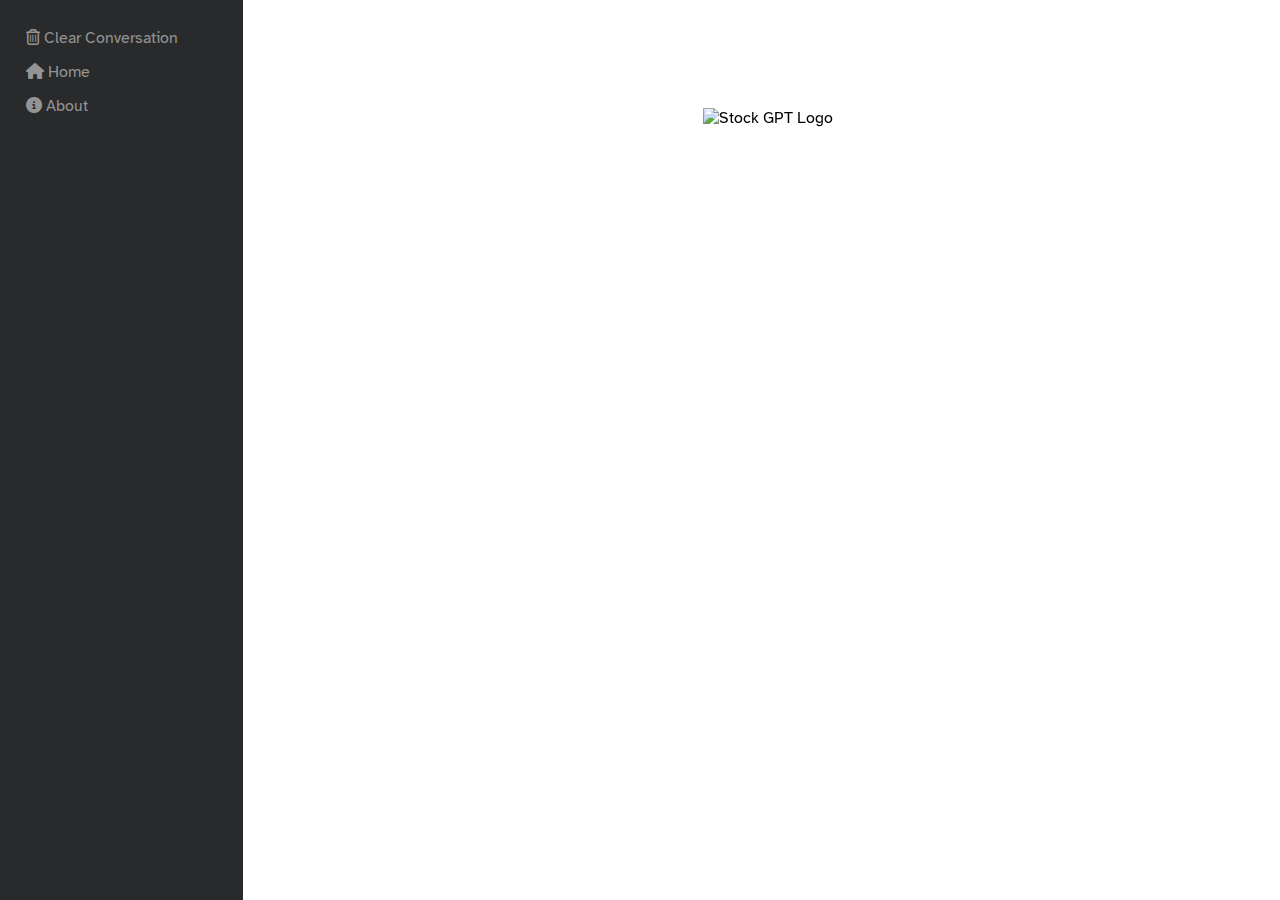
==== about.html @ d2cbf6c6 "alignment complete, W." ====
<!DOCTYPE html>
<html>
  <head>
      <title>StockGPT About</title>
      <link rel="stylesheet" href="styles.css">
      <meta charset="UTF-8">
      <meta name="viewport" content="width=device-width, initial-scale=1.0">
      
      <!-- styling -->
      <link rel="stylesheet" href="./style.css">

      <!-- icons -->
      <link rel="stylesheet" href="https://cdnjs.cloudflare.com/ajax/libs/font-awesome/6.2.1/css/all.min.css"> 
  
      <!-- favicon -->
      <link rel="apple-touch-icon" type="image/x-icon" href="./assets/logo.ico">
      <link rel="icon" type="image/x-icon" href="./assets/logo192.png">
      
      <script src="./functions.js"></script>
    </head>

    <body>
        <div class="sidebar">
            <a href="index.html">
                <i class="fa-regular fa-trash-can"></i>
                Clear Conversation
            </a>
            <a href="index.html">
                <i class="fa-solid fa-house"></i>
                Home
            </a>
            <a href="about.html">
                <i class="fa-solid fa-circle-info"></i>
                About
            </a>
        </div>

        <div id="main-content">
            <div id = "conversation-box">
                <div id="conversation"></div>
                <div id="spacer"></div>
            </div>

            <div class="logo-container">
                <div id="main-logo">
                    <img src="C:\Users\Ryan_\Downloads\Personal\soft\stockgpt\assets\stockGPT_logo.png" alt="Stock GPT Logo">
                </div>
            </div>
        </div>

  </body>
</html>
---- style.css ----
@import url('https://fonts.googleapis.com/css2?family=Atkinson+Hyperlegible:ital,wght@0,400;0,700;1,400;1,700&display=swap');

* {
    outline:none;
    text-decoration:none;
    border:none;
  }
  
:root {
    --primary: #5358fd;
    --light: #DDDDDD;
    --secondary: #2531ce;
    --mid-dark: #949494;
    --dark: #292A2B;
    font-family: 'Atkinson Hyperlegible', sans-serif;
}
  

body {
    background-color: #FFFFFF;
    margin: 0;
    padding: 0;
    display: flex;
}

.sidebar {
  background-color: var(--dark);
  height: 100%;
  width: 15%;
  position: fixed;
  top: 0;
  left: 0;
  padding: 2%;
  color: var(--mid-dark);
  z-index: 1;
}

.sidebar a {
  display: block;
  margin-bottom: 10px;
  line-height: 24px;
  text-decoration: none;
  color: var(--mid-dark);
}

.sidebar a:hover{
  animation: sideBarHover;
  animation-fill-mode: forwards;
  animation-duration: 0.5s;
}

@keyframes sideBarHover {
  0%    { 
          transform: translate(0px,  0px); 
          color: var(--mid-dark);
        }
  100%  { 
          transform: translate(5px,  0px); 
          color: white;
        }
}

#main-content {
  padding-right: 10%;
  z-index: 50;
  margin-left: 19%;
  width: 100%;
  /* overflow-y: auto; supposed to make it scrollable? */ 
}

/* CONVERSATION / TEXT BLOCK */

#conversation-box {
  overflow-anchor: none;
}

#conversation {
  display: block;
}

.inputDisplay {
  background-color: rgb(236, 237, 240);
  width: 100%;
  padding-left: 7%;
  padding-top: 2%;
  padding-bottom: 2%;
  padding-right:7%;
  display: flex;
}

.responseDisplay {
  background-color: rgb(170, 170, 174);
  width: 100%;
  padding-left: 7%;
  padding-top: 2%;
  padding-bottom: 2%;
  padding-right:7%;
  display: flex;
}

#spacer {
  height: 200px;
}

/* search bar */

.search-bar-box {
  position: fixed;
  z-index: 5;
  bottom: 5%;
  width: 70%;
  display: flex;
  flex-direction: column;
  align-items: center; /* align vertical */
  right: 5%;
}

.disclaimer {
  color: gray;
  font-size: small;
}

.underline {
  text-decoration: underline;
}

.search-bar {
    width: 100%;
    height: 8%;
    background-color: #FFFFFF;
    border: 1px solid var(--mid-dark);
    border-radius: 10px; /* change border-radius to 10px; makes the squared edges */
    padding: 5px 10px;
    box-sizing: border-box;
    display: flex;
    align-items: center;
  }
  
  .search-bar input[type="text"] {
    flex: 1;
    border: none;
    outline: none;
    font-size: 16px;
    margin-left: 10px;
    border-radius: 10px; /* change border-radius to 10px; makes the squared edges */
    padding: 8px 16px;
  }
  
  .search-bar button {
    border: none;
    outline: none;
    background-color: transparent;
    color: var(--mid-dark);
    border-radius: 20px;
    padding: 5px 15px;
    font-size: 16px;
    margin-left: 10px;
    cursor: pointer;
  }

  .search-bar button:hover {
    animation: searchButtonHover;
    animation-fill-mode: forwards;
    animation-duration: 0.5s;
  }
  
  @keyframes searchButtonHover {
    0%    {  
            color: var(--mid-dark);
            background-color: transparent;
          }
    100%  { 
            color: black;
            background-color: var(--light);
          }
  }

  /* Main Logo */

  .logo-container {
  position: fixed;
  z-index: 5;
  top: 12%;
  width: 70%;
  display: flex;
  flex-direction: column;
  align-items: center; /* align vertical */
  right: 5%;
}
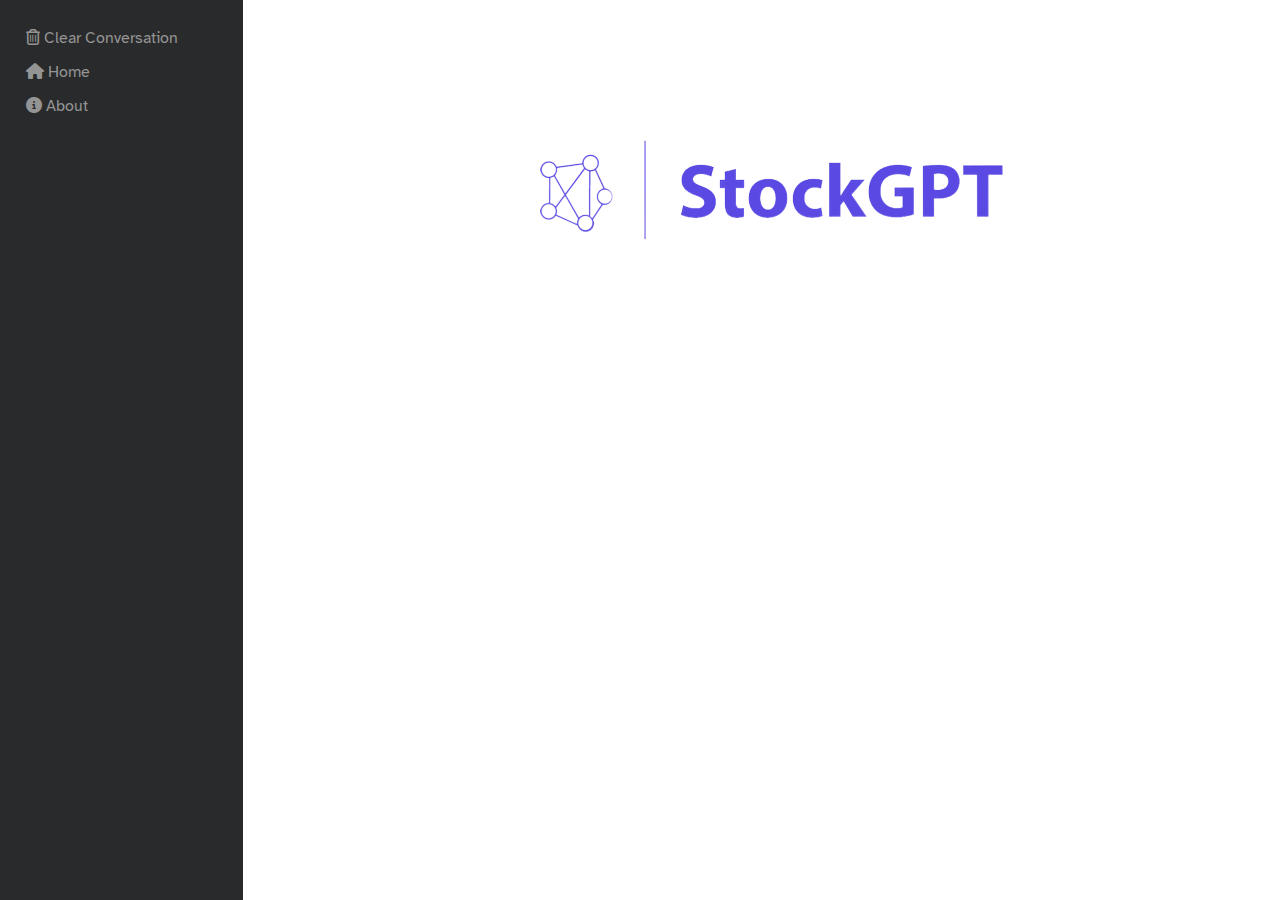
==== commit e995fae2: "small fix with the directory specification of the main logo" ====
--- a/about.html
+++ b/about.html
@@ -43,7 +43,7 @@
 
             <div class="logo-container">
                 <div id="main-logo">
-                    <img src="C:\Users\Ryan_\Downloads\Personal\soft\stockgpt\assets\stockGPT_logo.png" alt="Stock GPT Logo">
+                    <img src="./assets/stockGPT_logo.png" alt="Stock GPT Logo">
                 </div>
             </div>
         </div>
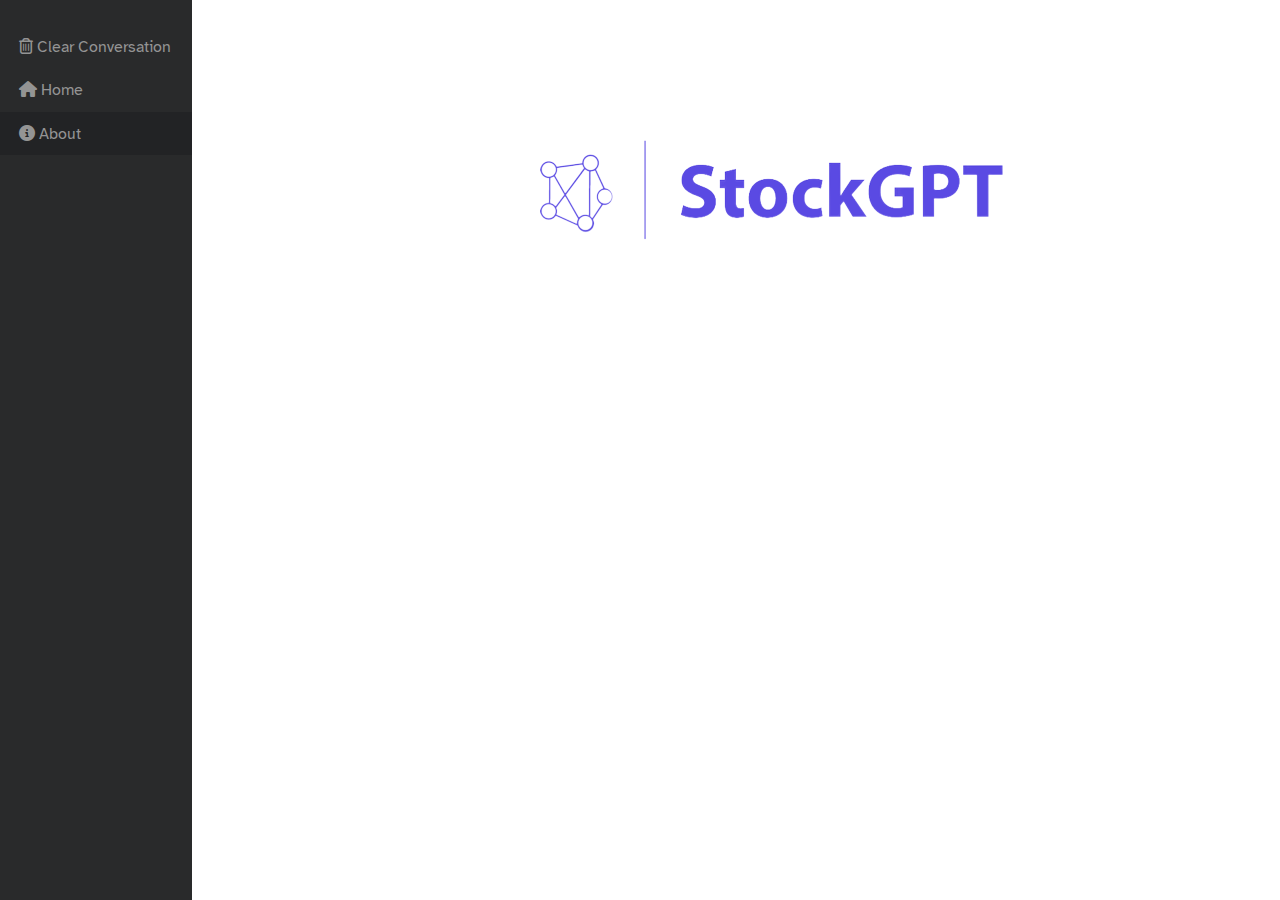
==== commit b1943e46: "show what page it's on + fixed typo" ====
--- a/about.html
+++ b/about.html
@@ -21,18 +21,24 @@
 
     <body>
         <div class="sidebar">
-            <a href="index.html">
-                <i class="fa-regular fa-trash-can"></i>
-                Clear Conversation
-            </a>
-            <a href="index.html">
-                <i class="fa-solid fa-house"></i>
-                Home
-            </a>
-            <a href="about.html">
-                <i class="fa-solid fa-circle-info"></i>
-                About
-            </a>
+            <div>
+                <a href="index.html">
+                    <i class="fa-regular fa-trash-can"></i>
+                    Clear Conversation
+                </a>
+            </div>
+            <div>
+                <a href="index.html">
+                    <i class="fa-solid fa-house"></i>
+                    Home
+                </a>
+            </div>
+            <div style="background-color: var(--darkest);">
+                <a href="about.html">
+                    <i class="fa-solid fa-circle-info"></i>
+                    About
+                </a>
+            </div>
         </div>
 
         <div id="main-content">
--- a/style.css
+++ b/style.css
@@ -12,6 +12,7 @@
     --secondary: #2531ce;
     --mid-dark: #949494;
     --dark: #292A2B;
+    --darkest: #222325;
     font-family: 'Atkinson Hyperlegible', sans-serif;
 }
   
@@ -30,24 +31,33 @@
   position: fixed;
   top: 0;
   left: 0;
-  padding: 2%;
+  padding-top: 2%;
   color: var(--mid-dark);
   z-index: 1;
 }
 
-.sidebar a {
-  display: block;
-  margin-bottom: 10px;
+.sidebar div {
+  padding-left: 10%;
+  padding-right: 10%;
+  padding-top: 5%;
+  padding-bottom: 5%;
+
+  display: flex;
+  align-items: center;
+}
+
+.sidebar div a {
   line-height: 24px;
   text-decoration: none;
   color: var(--mid-dark);
+  transition: 0.5s;
 }
 
-.sidebar a:hover{
-  animation: sideBarHover;
-  animation-fill-mode: forwards;
-  animation-duration: 0.5s;
+.sidebar div:hover a {
+  color: white;
+  transform: translate(5px,  0px); 
 }
+
 
 @keyframes sideBarHover {
   0%    { 
@@ -134,48 +144,48 @@
     box-sizing: border-box;
     display: flex;
     align-items: center;
-  }
+}
   
-  .search-bar input[type="text"] {
-    flex: 1;
-    border: none;
-    outline: none;
-    font-size: 16px;
-    margin-left: 10px;
-    border-radius: 10px; /* change border-radius to 10px; makes the squared edges */
-    padding: 8px 16px;
-  }
-  
-  .search-bar button {
-    border: none;
-    outline: none;
-    background-color: transparent;
-    color: var(--mid-dark);
-    border-radius: 20px;
-    padding: 5px 15px;
-    font-size: 16px;
-    margin-left: 10px;
-    cursor: pointer;
-  }
+.search-bar input[type="text"] {
+  flex: 1;
+  border: none;
+  outline: none;
+  font-size: 16px;
+  margin-left: 10px;
+  border-radius: 10px; /* change border-radius to 10px; makes the squared edges */
+  padding: 8px 16px;
+}
 
-  .search-bar button:hover {
-    animation: searchButtonHover;
-    animation-fill-mode: forwards;
-    animation-duration: 0.5s;
-  }
-  
-  @keyframes searchButtonHover {
-    0%    {  
-            color: var(--mid-dark);
-            background-color: transparent;
-          }
-    100%  { 
-            color: black;
-            background-color: var(--light);
-          }
-  }
+.search-bar button {
+  border: none;
+  outline: none;
+  background-color: transparent;
+  color: var(--mid-dark);
+  border-radius: 20px;
+  padding: 5px 15px;
+  font-size: 16px;
+  margin-left: 10px;
+  cursor: pointer;
+}
 
-  /* Main Logo */
+.search-bar button:hover {
+  animation: searchButtonHover;
+  animation-fill-mode: forwards;
+  animation-duration: 0.5s;
+}
+
+@keyframes searchButtonHover {
+  0%    {  
+          color: var(--mid-dark);
+          background-color: transparent;
+        }
+  100%  { 
+          color: black;
+          background-color: var(--light);
+        }
+}
+
+  /* main logo */
 
   .logo-container {
   position: fixed;
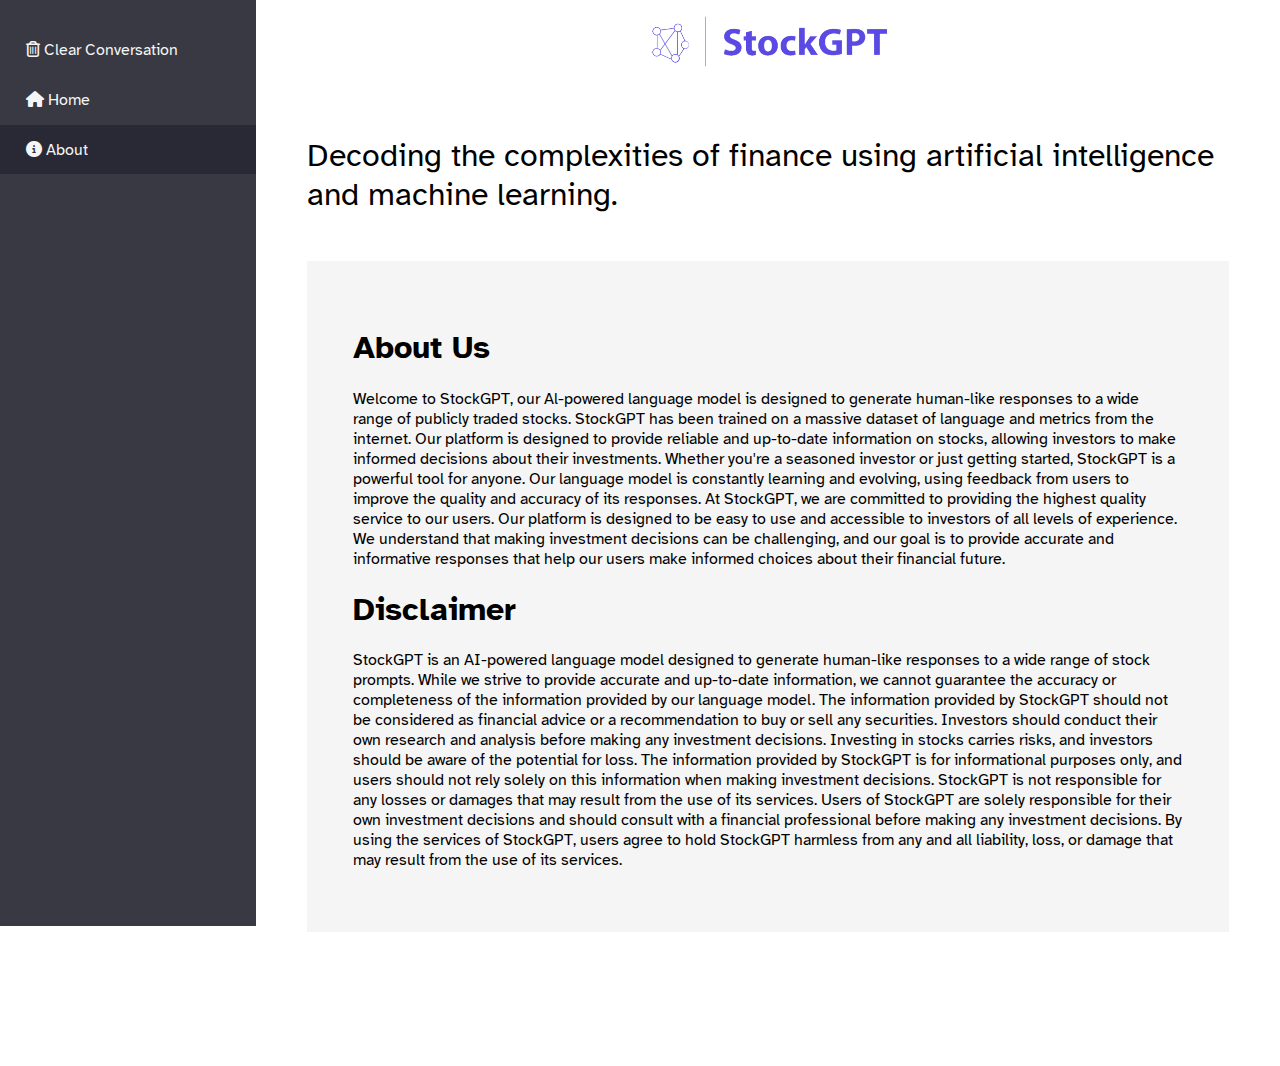
==== commit 78828b14: "style changes" ====
--- a/about.html
+++ b/about.html
@@ -42,14 +42,35 @@
         </div>
 
         <div id="main-content">
-            <div id = "conversation-box">
-                <div id="conversation"></div>
-                <div id="spacer"></div>
+            <div id="main-logo">
+                <img src="./assets/stockGPT_logoText.png" alt="Stock GPT Logo">
             </div>
-
-            <div class="logo-container">
-                <div id="main-logo">
-                    <img src="./assets/stockGPT_logo.png" alt="Stock GPT Logo">
+            <div id="about">
+                <div class="about-subtitle">
+                    Decoding the complexities of finance using artificial intelligence and machine learning.
+                </div>
+                <div class="about-section">
+                    <h1>About Us</h1>
+                    <p>Welcome to StockGPT, our Al-powered language model is designed to generate human-like responses to a wide range of publicly traded stocks. StockGPT has been trained on a massive dataset of language and metrics from the internet.
+                        Our platform is designed to provide reliable and up-to-date information on stocks, allowing investors to make informed decisions about their investments. Whether you're a seasoned investor or just getting started, StockGPT is a powerful tool for anyone. Our language model is constantly learning and evolving, using feedback from users to improve the quality and accuracy of its responses.
+                        At StockGPT, we are committed to providing the highest quality service to our users. Our platform is designed to be easy to use and accessible to investors of all levels of experience. We understand that making investment decisions can be challenging, and our goal is to provide accurate and informative responses that help our users make informed choices about their financial future.
+                    </p>
+                    <h1>Disclaimer</h1>
+                    <p>
+                        StockGPT is an AI-powered language model designed to generate human-like responses to a
+                        wide range of stock prompts. While we strive to provide accurate and up-to-date information,
+                        we cannot guarantee the accuracy or completeness of the information provided by our
+                        language model. The information provided by StockGPT should not be considered as financial
+                        advice or a recommendation to buy or sell any securities. Investors should conduct their own
+                        research and analysis before making any investment decisions. Investing in stocks carries risks,
+                        and investors should be aware of the potential for loss. The information provided by StockGPT
+                        is for informational purposes only, and users should not rely solely on this information when
+                        making investment decisions. StockGPT is not responsible for any losses or damages that may
+                        result from the use of its services. Users of StockGPT are solely responsible for their own
+                        investment decisions and should consult with a financial professional before making any
+                        investment decisions. By using the services of StockGPT, users agree to hold StockGPT harmless
+                        from any and all liability, loss, or damage that may result from the use of its services.
+                    </p>
                 </div>
             </div>
         </div>
--- a/style.css
+++ b/style.css
@@ -8,11 +8,12 @@
   
 :root {
     --primary: #5358fd;
-    --light: #DDDDDD;
+    --light: #fffefd;
     --secondary: #2531ce;
-    --mid-dark: #949494;
-    --dark: #292A2B;
-    --darkest: #222325;
+    --mid-dark: #f6f5f5;
+    --more-dark: #d6d6d6;
+    --dark: #383943;
+    --darkest: #282934;
     font-family: 'Atkinson Hyperlegible', sans-serif;
 }
   
@@ -27,7 +28,7 @@
 .sidebar {
   background-color: var(--dark);
   height: 100%;
-  width: 15%;
+  width: 20%;
   position: fixed;
   top: 0;
   left: 0;
@@ -71,11 +72,11 @@
 }
 
 #main-content {
-  padding-right: 10%;
+  /* padding-right: 10%; */
   z-index: 50;
-  margin-left: 19%;
+  margin-left: 20%;
   width: 100%;
-  /* overflow-y: auto; supposed to make it scrollable? */ 
+  /* overflow-y: auto;  */
 }
 
 /* CONVERSATION / TEXT BLOCK */
@@ -89,7 +90,8 @@
 }
 
 .inputDisplay {
-  background-color: rgb(236, 237, 240);
+  background-color: var(--light);
+  border-bottom: 1px var(--more-dark) solid;
   width: 100%;
   padding-left: 7%;
   padding-top: 2%;
@@ -99,7 +101,8 @@
 }
 
 .responseDisplay {
-  background-color: rgb(170, 170, 174);
+  background-color: var(--mid-dark);
+  border-bottom: 1px var(--more-dark) solid;
   width: 100%;
   padding-left: 7%;
   padding-top: 2%;
@@ -122,7 +125,7 @@
   display: flex;
   flex-direction: column;
   align-items: center; /* align vertical */
-  right: 5%;
+  right: 7%;
 }
 
 .disclaimer {
@@ -138,7 +141,7 @@
     width: 100%;
     height: 8%;
     background-color: #FFFFFF;
-    border: 1px solid var(--mid-dark);
+    border: 1px solid gray;
     border-radius: 10px; /* change border-radius to 10px; makes the squared edges */
     padding: 5px 10px;
     box-sizing: border-box;
@@ -187,7 +190,7 @@
 
   /* main logo */
 
-  .logo-container {
+.logo-container {
   position: fixed;
   z-index: 5;
   top: 12%;
@@ -196,4 +199,37 @@
   flex-direction: column;
   align-items: center; /* align vertical */
   right: 5%;
+}
+
+.logo-top {
+  background-color: var(--mid-dark);
+  border-bottom: 1px var(--more-dark) solid;
+  padding-top: 5px;
+  padding-bottom: 5px;
+  
+  display: flex;
+  justify-content: center;
+}
+
+/* ABOUT PAGE STUFF */
+
+.about-section {
+  background-color: var(--mid-dark);
+  padding: 5%;
+}
+
+.about-subtitle {
+  font-size: xx-large;
+  /* font-weight: bold; */
+  margin-bottom: 5%;
+}
+
+#main-logo {
+  display: flex;
+  justify-content: center;
+  height: 8%;
+}
+
+#about {
+  padding: 5%;
 }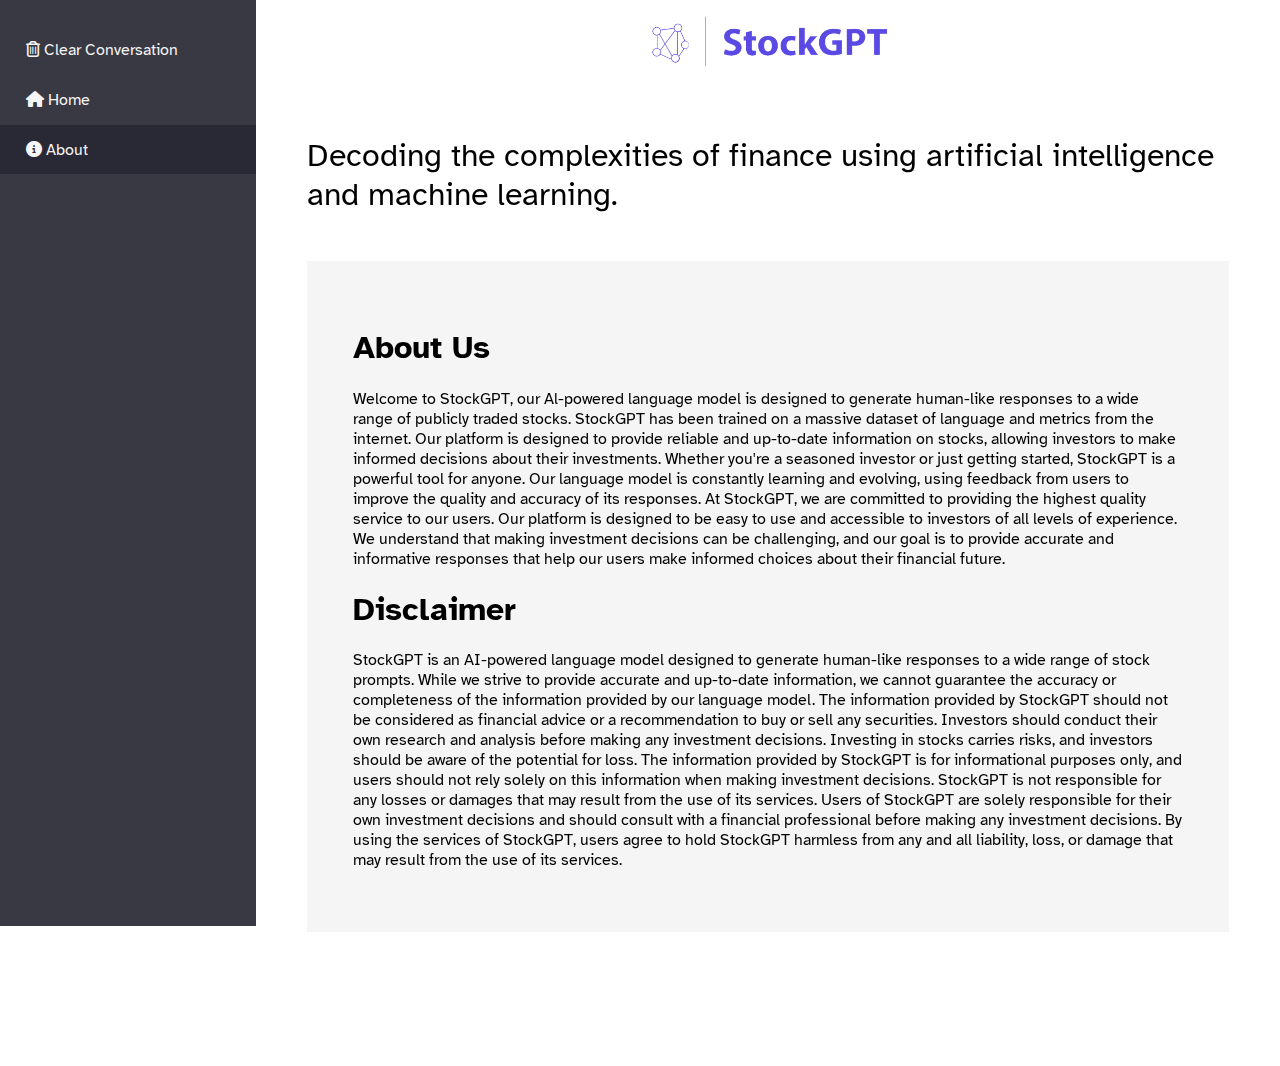
==== commit b1754130: "added mobile view" ====
--- a/about.html
+++ b/about.html
@@ -20,7 +20,7 @@
     </head>
 
     <body>
-        <div class="sidebar">
+        <div id="sidebar">
             <div>
                 <a href="index.html">
                     <i class="fa-regular fa-trash-can"></i>
@@ -41,9 +41,22 @@
             </div>
         </div>
 
+        <header class="mobile">
+            <svg id="mobileMenuButton" class="ham hamRotate ham4" viewBox="0 0 100 100" width="40" onclick="toggleMobileMenu()" >
+                <path
+                      class="line top"
+                      d="m 70,33 h -40 c 0,0 -8.5,-0.149796 -8.5,8.5 0,8.649796 8.5,8.5 8.5,8.5 h 20 v -20" />
+                <path
+                      class="line middle"
+                      d="m 70,50 h -40" />
+                <path
+                      class="line bottom"
+                      d="m 30,67 h 40 c 0,0 8.5,0.149796 8.5,-8.5 0,-8.649796 -8.5,-8.5 -8.5,-8.5 h -20 v 20" />
+            </svg>
+        </header>
         <div id="main-content">
             <div id="main-logo">
-                <img src="./assets/stockGPT_logoText.png" alt="Stock GPT Logo">
+                <img src="./assets/stockGPT_logoText.png" width="auto" height="auto%" alt="Stock GPT Logo">
             </div>
             <div id="about">
                 <div class="about-subtitle">
--- a/style.css
+++ b/style.css
@@ -25,19 +25,19 @@
     display: flex;
 }
 
-.sidebar {
+#sidebar {
   background-color: var(--dark);
-  height: 100%;
+  height: 100vh;
   width: 20%;
   position: fixed;
   top: 0;
   left: 0;
   padding-top: 2%;
   color: var(--mid-dark);
-  z-index: 1;
-}
-
-.sidebar div {
+  z-index: -10;
+}
+
+#sidebar div {
   padding-left: 10%;
   padding-right: 10%;
   padding-top: 5%;
@@ -47,14 +47,14 @@
   align-items: center;
 }
 
-.sidebar div a {
+#sidebar div a {
   line-height: 24px;
   text-decoration: none;
   color: var(--mid-dark);
   transition: 0.5s;
 }
 
-.sidebar div:hover a {
+#sidebar div:hover a {
   color: white;
   transform: translate(5px,  0px); 
 }
@@ -74,40 +74,49 @@
 #main-content {
   /* padding-right: 10%; */
   z-index: 50;
+  width: 100%;
+  display: flex;
+  flex-direction: column;
+  /* justify-content: center; */
+  /* overflow-y: auto;  */
   margin-left: 20%;
-  width: 100%;
-  /* overflow-y: auto;  */
 }
 
 /* CONVERSATION / TEXT BLOCK */
 
 #conversation-box {
-  overflow-anchor: none;
+  /* overflow-anchor: none; */
+  /* overflow-x: hidden; */
+  z-index: 20;
+  background-color: var(--light);
 }
 
 #conversation {
-  display: block;
+  display: flex;
+  flex-direction: column;
+  align-items: stretch;
+  /* width: 80%; */
 }
 
 .inputDisplay {
   background-color: var(--light);
   border-bottom: 1px var(--more-dark) solid;
-  width: 100%;
+  /* width: 100%; */
   padding-left: 7%;
   padding-top: 2%;
   padding-bottom: 2%;
-  padding-right:7%;
+  padding-right:10%;
   display: flex;
 }
 
 .responseDisplay {
   background-color: var(--mid-dark);
   border-bottom: 1px var(--more-dark) solid;
-  width: 100%;
+  /* width: 100%; */
   padding-left: 7%;
   padding-top: 2%;
   padding-bottom: 2%;
-  padding-right:7%;
+  padding-right:10%;
   display: flex;
 }
 
@@ -121,11 +130,14 @@
   position: fixed;
   z-index: 5;
   bottom: 5%;
-  width: 70%;
+  width: 80%;
+
+  padding-left: 2%;
+  padding-right: 2%;
+
   display: flex;
   flex-direction: column;
   align-items: center; /* align vertical */
-  right: 7%;
 }
 
 .disclaimer {
@@ -137,16 +149,23 @@
   text-decoration: underline;
 }
 
+.search-bar-box-inner {
+  width: 80%;
+  display: flex;
+  flex-direction: column;
+  align-items: center;
+}
+
 .search-bar {
-    width: 100%;
-    height: 8%;
-    background-color: #FFFFFF;
-    border: 1px solid gray;
-    border-radius: 10px; /* change border-radius to 10px; makes the squared edges */
-    padding: 5px 10px;
-    box-sizing: border-box;
-    display: flex;
-    align-items: center;
+  width: 100%;
+  height: 8%;
+  background-color: #FFFFFF;
+  border: 1px solid gray;
+  border-radius: 10px; /* change border-radius to 10px; makes the squared edges */
+  padding: 5px 10px;
+  box-sizing: border-box;
+  display: flex;
+  align-items: center;
 }
   
 .search-bar input[type="text"] {
@@ -154,7 +173,7 @@
   border: none;
   outline: none;
   font-size: 16px;
-  margin-left: 10px;
+  /* margin-left: 10px; */
   border-radius: 10px; /* change border-radius to 10px; makes the squared edges */
   padding: 8px 16px;
 }
@@ -163,7 +182,7 @@
   border: none;
   outline: none;
   background-color: transparent;
-  color: var(--mid-dark);
+  color: gray;
   border-radius: 20px;
   padding: 5px 15px;
   font-size: 16px;
@@ -179,12 +198,12 @@
 
 @keyframes searchButtonHover {
   0%    {  
-          color: var(--mid-dark);
+          color: gray;
           background-color: transparent;
         }
   100%  { 
           color: black;
-          background-color: var(--light);
+          background-color: var(--mid-dark);
         }
 }
 
@@ -199,6 +218,7 @@
   flex-direction: column;
   align-items: center; /* align vertical */
   right: 5%;
+  width: 100%;
 }
 
 .logo-top {
@@ -206,7 +226,7 @@
   border-bottom: 1px var(--more-dark) solid;
   padding-top: 5px;
   padding-bottom: 5px;
-  
+
   display: flex;
   justify-content: center;
 }
@@ -228,8 +248,145 @@
   display: flex;
   justify-content: center;
   height: 8%;
+  /* width: 100vw; */
 }
 
 #about {
   padding: 5%;
+}
+
+.mobile {
+  display: none;
+}
+
+/* portrait tablets, portrait iPad, e-readers (Nook/Kindle), landscape 800x480 phones (Android) */ 
+
+@media (max-width:600px)  { 
+
+  body {
+    flex-direction: column;
+    transition: 0.5s;
+  }
+
+  #sidebar {
+    position: absolute;
+    width: 100%;
+    height: auto;
+    z-index: 50;
+    transform: translate(0, -500px);
+    /* animation: slide-in 0.5s forwards; */
+    transition: 0.5s;
+  }
+
+  #sidebar div {
+    padding-top: 2%;
+    padding-bottom: 2%;
+  }
+
+  #sidebar.active {
+    /* animation: slide-out 0.5s forwards; */
+    transform: translate(0, 30px);
+    /* transition: transform 0.75s; */
+    z-index: 25;
+  }
+
+  @keyframes slide-out {
+    0% {
+      transform: translate(0, -500px);
+    }
+    100% {
+      transform: translate(0, 30px);
+    }
+  }
+
+  @keyframes slide-in {
+    0% {
+      transform: translate(0, 30px);
+    }
+    100% {
+      transform: translate(0, -500px);
+    }
+  }
+
+  .desktop {
+    display: none;
+  }
+
+  #main-content {
+    margin-left: 0%;
+    z-index: 0;
+  }
+
+  #main-logo img {
+    width: 80%;
+    height: auto;
+  }
+
+  .logo-top {
+    z-index: -10;
+  }
+
+  .search-bar-box {
+    padding-left: 0%;
+    width: 100%;
+
+  }
+
+  header {
+    z-index: 100;
+
+    background-color: var(--dark);
+    height: 20px;
+
+    align-items: center;
+    padding: 10px;
+  }
+
+  .search-bar-box-inner {
+    width: 80%;
+  }
+
+  .mobile {
+    position: sticky;
+    z-index: 10000;
+    display: flex;
+  }
+
+  /* hamburger button svg stuff */
+
+  .ham {
+    cursor: pointer;
+    -webkit-tap-highlight-color: transparent;
+    transition: transform 400ms;
+    -moz-user-select: none;
+    -webkit-user-select: none;
+    -ms-user-select: none;
+    user-select: none;
+  }
+
+  .hamRotate.active {
+    transform: rotate(45deg);
+  }
+
+  .line {
+    fill:none;
+    transition: stroke-dasharray 400ms, stroke-dashoffset 400ms;
+    stroke: var(--light);
+    stroke-width:4;
+    stroke-linecap:round;
+  }
+
+  .ham4 .top {
+    stroke-dasharray: 40 121;
+  }
+  .ham4 .bottom {
+    stroke-dasharray: 40 121;
+  }
+  .ham4.active .top {
+    stroke-dashoffset: -68px;
+  }
+  .ham4.active .bottom {
+    stroke-dashoffset: -68px;
+  }
+
 }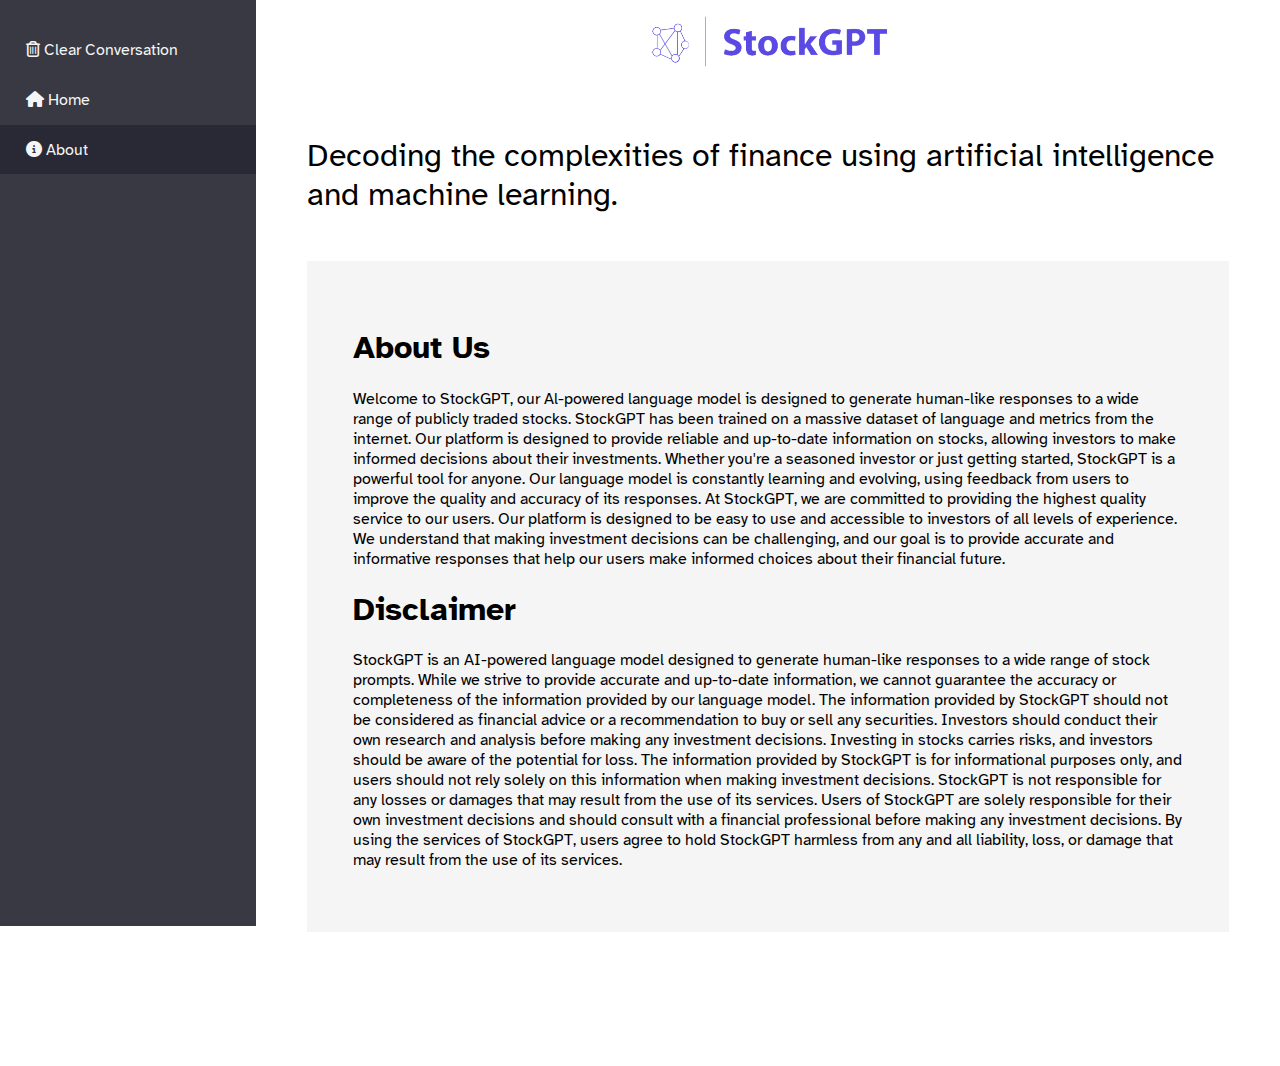
==== commit ebe7ef99: "applied bug changes everywhere and added hover" ====
--- a/about.html
+++ b/about.html
@@ -40,6 +40,27 @@
                 </a>
             </div>
         </div>
+        
+        <div id="mobile-menu">
+            <div>
+                <a href="index.html">
+                    <i class="fa-regular fa-trash-can"></i>
+                    Clear Conversation
+                </a>
+            </div>
+            <div style="background-color: var(--darkest);">
+                <a href="index.html">
+                    <i class="fa-solid fa-house"></i>
+                    Home
+                </a>
+            </div>
+            <div>
+                <a href="about.html">
+                    <i class="fa-solid fa-circle-info"></i>
+                    About
+                </a>
+            </div>
+        </div>
 
         <header class="mobile">
             <svg id="mobileMenuButton" class="ham hamRotate ham4" viewBox="0 0 100 100" width="40" onclick="toggleMobileMenu()" >
@@ -54,6 +75,7 @@
                       d="m 30,67 h 40 c 0,0 8.5,0.149796 8.5,-8.5 0,-8.649796 -8.5,-8.5 -8.5,-8.5 h -20 v 20" />
             </svg>
         </header>
+
         <div id="main-content">
             <div id="main-logo">
                 <img src="./assets/stockGPT_logoText.png" width="auto" height="auto%" alt="Stock GPT Logo">
--- a/style.css
+++ b/style.css
@@ -34,7 +34,7 @@
   left: 0;
   padding-top: 2%;
   color: var(--mid-dark);
-  z-index: -10;
+  z-index: 10;
 }
 
 #sidebar div {
@@ -259,6 +259,10 @@
   display: none;
 }
 
+#mobile-menu {
+  display: none;
+}
+
 /* portrait tablets, portrait iPad, e-readers (Nook/Kindle), landscape 800x480 phones (Android) */ 
 
 @media (max-width:600px)  { 
@@ -269,21 +273,48 @@
   }
 
   #sidebar {
-    position: absolute;
+    display: none;
+  }
+
+  #mobile-menu {
+    display: block;
+    position: fixed;
     width: 100%;
     height: auto;
     z-index: 50;
     transform: translate(0, -500px);
-    /* animation: slide-in 0.5s forwards; */
-    transition: 0.5s;
-  }
-
-  #sidebar div {
+    transition: 0.5s;
+
+    background-color: var(--dark);
+    top: 0;
+    left: 0;
+    padding-top: 2%;
+    color: var(--mid-dark);
+  }
+  
+  #mobile-menu div {
+    padding-left: 10%;
+    padding-right: 10%;
     padding-top: 2%;
     padding-bottom: 2%;
-  }
-
-  #sidebar.active {
+  
+    display: flex;
+    align-items: center;
+  }
+  
+  #mobile-menu div a {
+    line-height: 24px;
+    text-decoration: none;
+    color: var(--mid-dark);
+    transition: 0.5s;
+  }
+  
+  #mobile-menu div:hover a {
+    color: white;
+    transform: translate(5px,  0px); 
+  }
+
+  #mobile-menu.active {
     /* animation: slide-out 0.5s forwards; */
     transform: translate(0, 30px);
     /* transition: transform 0.75s; */
@@ -389,4 +420,32 @@
     stroke-dashoffset: -68px;
   }
 
+  svg .top {
+    stroke: var(--more-dark);
+    transition: 0.5s;
+  }
+
+  svg:hover .top {
+    stroke: white;
+  }
+
+  svg .middle {
+    stroke: var(--more-dark);
+    transition: 0.5s;
+  }
+
+  svg:hover .middle {
+    stroke: white;
+  }
+  svg .bottom {
+    stroke: var(--more-dark);
+    transition: 0.5s;
+  }
+
+  svg:hover .bottom {
+    stroke: white;
+  }
+
+
+
 }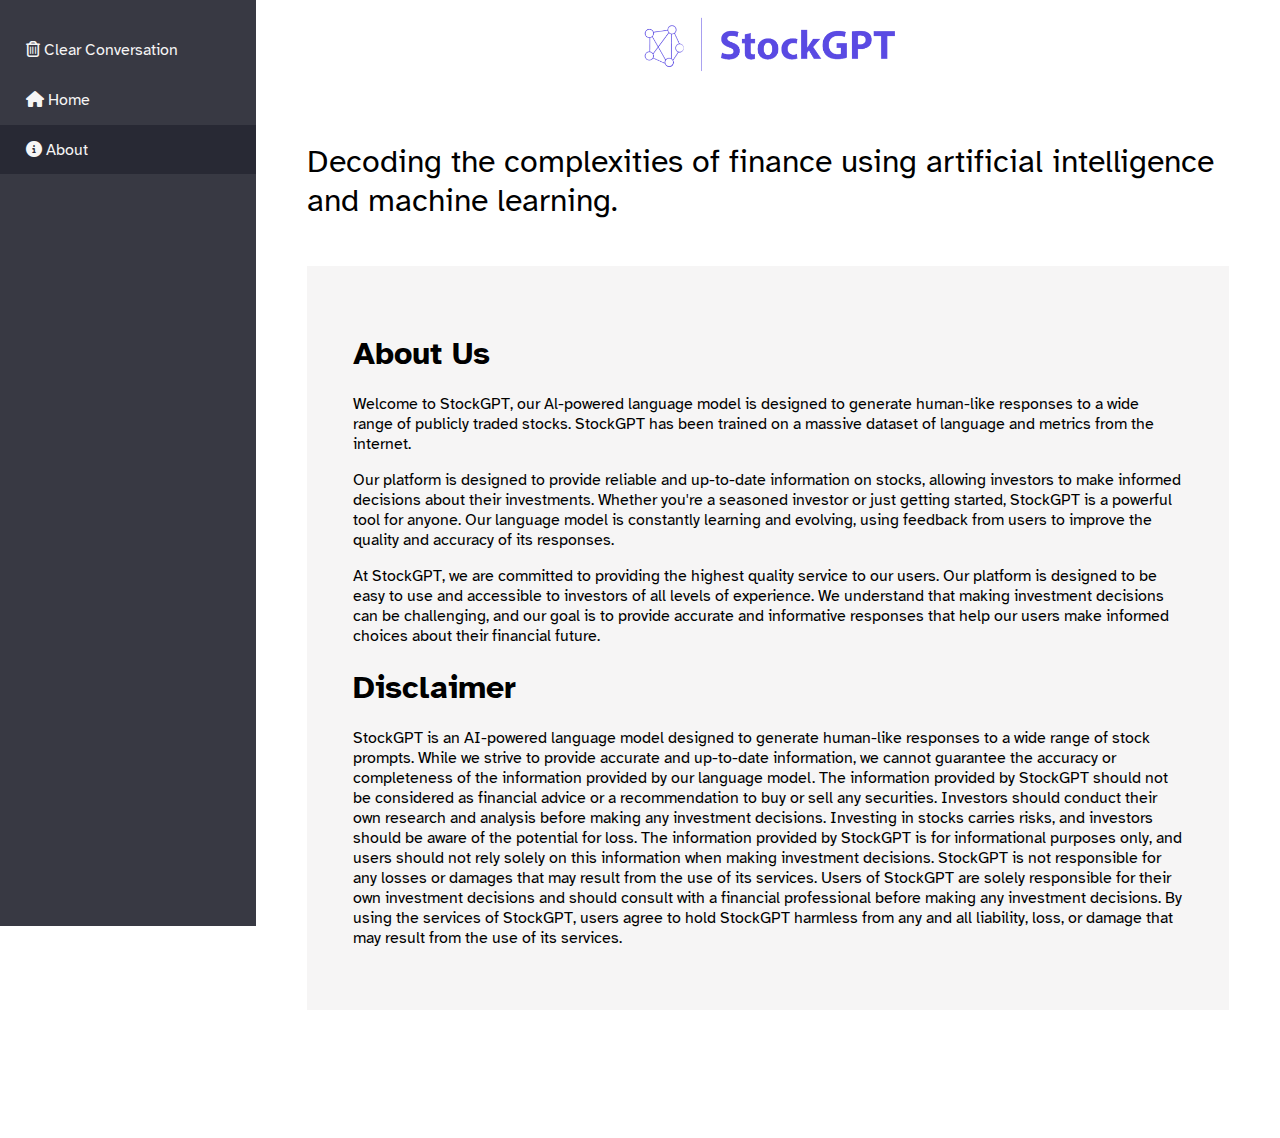
==== commit 4918ad6d: "more style changes" ====
--- a/about.html
+++ b/about.html
@@ -40,7 +40,7 @@
                 </a>
             </div>
         </div>
-        
+
         <div id="mobile-menu">
             <div>
                 <a href="index.html">
@@ -86,8 +86,13 @@
                 </div>
                 <div class="about-section">
                     <h1>About Us</h1>
-                    <p>Welcome to StockGPT, our Al-powered language model is designed to generate human-like responses to a wide range of publicly traded stocks. StockGPT has been trained on a massive dataset of language and metrics from the internet.
+                    <p>
+                        Welcome to StockGPT, our Al-powered language model is designed to generate human-like responses to a wide range of publicly traded stocks. StockGPT has been trained on a massive dataset of language and metrics from the internet.
+                    </p>
+                    <p>
                         Our platform is designed to provide reliable and up-to-date information on stocks, allowing investors to make informed decisions about their investments. Whether you're a seasoned investor or just getting started, StockGPT is a powerful tool for anyone. Our language model is constantly learning and evolving, using feedback from users to improve the quality and accuracy of its responses.
+                    </p>
+                    <p>
                         At StockGPT, we are committed to providing the highest quality service to our users. Our platform is designed to be easy to use and accessible to investors of all levels of experience. We understand that making investment decisions can be challenging, and our goal is to provide accurate and informative responses that help our users make informed choices about their financial future.
                     </p>
                     <h1>Disclaimer</h1>
--- a/style.css
+++ b/style.css
@@ -128,12 +128,9 @@
 
 .search-bar-box {
   position: fixed;
-  z-index: 5;
+  z-index: 999;
   bottom: 5%;
   width: 80%;
-
-  padding-left: 2%;
-  padding-right: 2%;
 
   display: flex;
   flex-direction: column;
@@ -293,8 +290,8 @@
   }
   
   #mobile-menu div {
-    padding-left: 10%;
-    padding-right: 10%;
+    padding-left: 5%;
+    padding-right: 5%;
     padding-top: 2%;
     padding-bottom: 2%;
   
@@ -315,28 +312,8 @@
   }
 
   #mobile-menu.active {
-    /* animation: slide-out 0.5s forwards; */
-    transform: translate(0, 30px);
-    /* transition: transform 0.75s; */
+    transform: translate(0, 20px);
     z-index: 25;
-  }
-
-  @keyframes slide-out {
-    0% {
-      transform: translate(0, -500px);
-    }
-    100% {
-      transform: translate(0, 30px);
-    }
-  }
-
-  @keyframes slide-in {
-    0% {
-      transform: translate(0, 30px);
-    }
-    100% {
-      transform: translate(0, -500px);
-    }
   }
 
   .desktop {
@@ -348,12 +325,17 @@
     z-index: 0;
   }
 
+  #main-logo {
+    margin-top: 40px;
+  }
+
   #main-logo img {
     width: 80%;
     height: auto;
   }
 
   .logo-top {
+    margin-top: 40px;
     z-index: -10;
   }
 
@@ -363,7 +345,15 @@
 
   }
 
+  .disclaimer {
+    font-size: x-small;
+  }
+
   header {
+    width: 100%;
+
+    top: 0; 
+    position: fixed;
     z-index: 100;
 
     background-color: var(--dark);
@@ -378,7 +368,6 @@
   }
 
   .mobile {
-    position: sticky;
     z-index: 10000;
     display: flex;
   }
